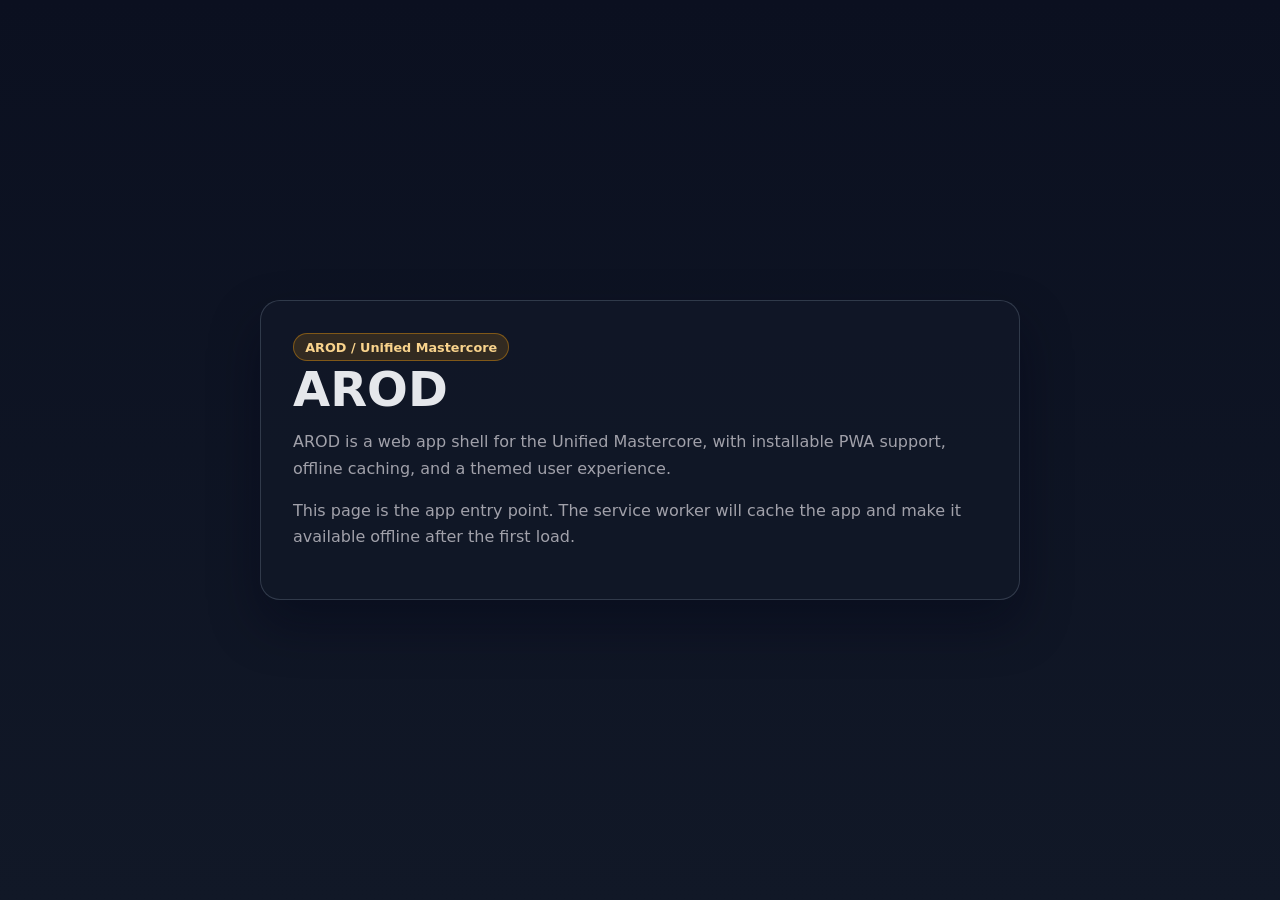
==== index.html @ 4797e7b4 "Initialize Root" ====
<!doctype html>
<html lang="en">
  <head>
    <meta charset="utf-8" />
    <meta name="viewport" content="width=device-width, initial-scale=1" />
    <meta name="theme-color" content="#0f172a" />
    <meta name="description" content="AROD — Unified Mastercore" />
    <title>AROD</title>
    <link rel="manifest" href="./manifest.webmanifest" />
    <link rel="icon" href="./icon.svg" type="image/svg+xml" />
    <style>
      :root {
        --bg: #0b1020;
        --panel: #111827;
        --text: #e5e7eb;
        --muted: #a1a1aa;
        --primary: #f59e0b;
      }
      * { box-sizing: border-box; }
      body {
        margin: 0;
        min-height: 100vh;
        display: grid;
        place-items: center;
        background: linear-gradient(180deg, #0b1020, #111827);
        color: var(--text);
        font-family: system-ui, -apple-system, BlinkMacSystemFont, "Segoe UI", sans-serif;
      }
      main {
        width: min(90vw, 760px);
        padding: 2rem;
        border: 1px solid rgba(148, 163, 184, 0.25);
        border-radius: 20px;
        background: rgba(17, 24, 39, 0.9);
        box-shadow: 0 24px 50px rgba(2, 6, 23, 0.4);
      }
      h1 {
        margin: 0 0 0.75rem;
        font-size: clamp(2rem, 4vw, 3rem);
      }
      p {
        color: var(--muted);
        line-height: 1.65;
        margin: 0 0 1rem;
      }
      .badge {
        display: inline-block;
        padding: 0.35rem 0.7rem;
        border-radius: 999px;
        background: rgba(245, 158, 11, 0.15);
        color: #f9d38c;
        border: 1px solid rgba(245, 158, 11, 0.4);
        font-size: 0.8rem;
        font-weight: 700;
      }
    </style>
  </head>
  <body>
    <main>
      <div class="badge">AROD / Unified Mastercore</div>
      <h1>AROD</h1>
      <p>
        AROD is a web app shell for the Unified Mastercore, with installable PWA support,
        offline caching, and a themed user experience.
      </p>
      <p>
        This page is the app entry point. The service worker will cache the app and make it
        available offline after the first load.
      </p>
    </main>

    <script src="./sw-register.js"></script>
  </body>
</html>
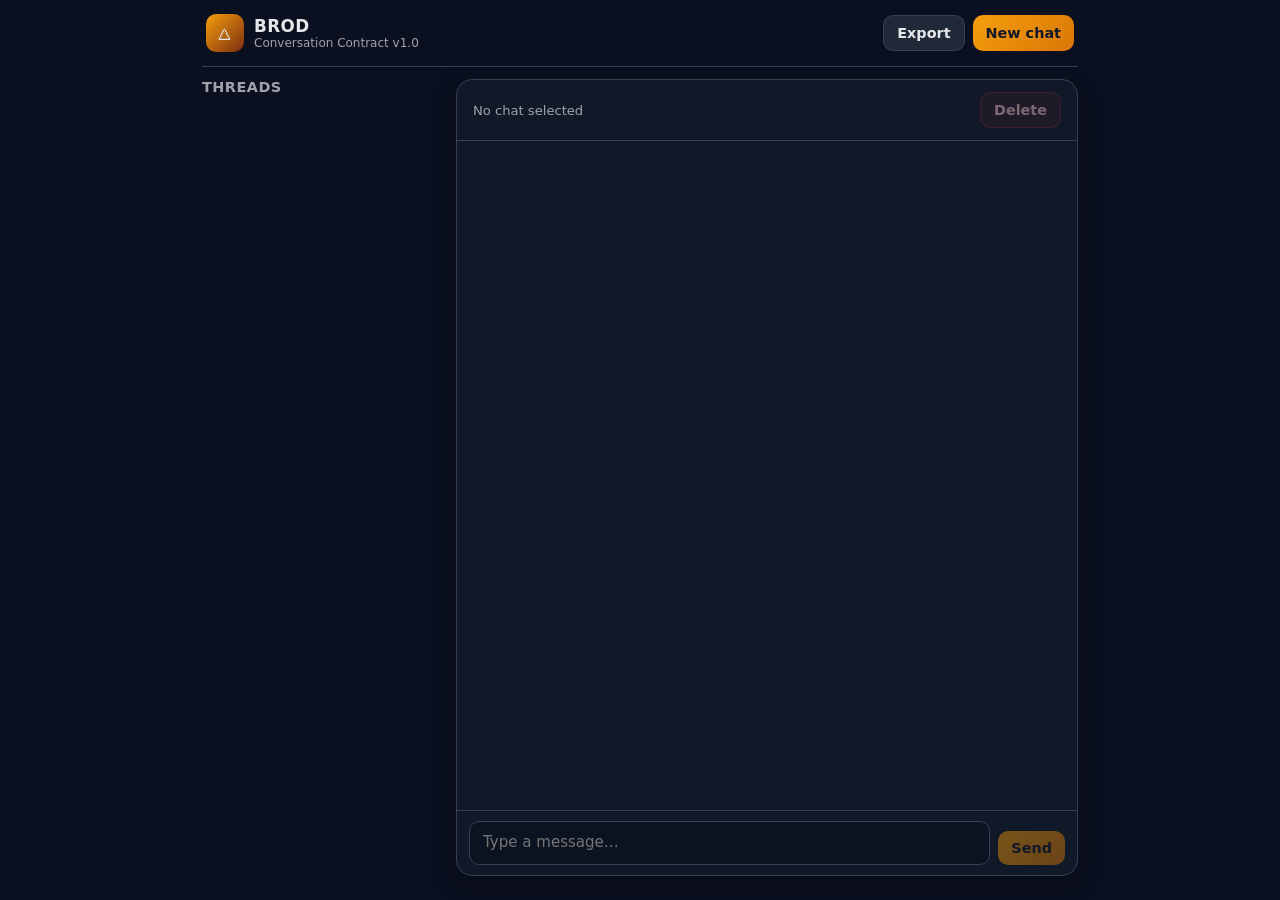
==== commit e2b04b5a: "Add initial HTML structure for BROD chat app" ====
--- a/index.html
+++ b/index.html
@@ -1,74 +1,61 @@
 <!doctype html>
 <html lang="en">
-  <head>
-    <meta charset="utf-8" />
-    <meta name="viewport" content="width=device-width, initial-scale=1" />
-    <meta name="theme-color" content="#0f172a" />
-    <meta name="description" content="AROD — Unified Mastercore" />
-    <title>AROD</title>
-    <link rel="manifest" href="./manifest.webmanifest" />
-    <link rel="icon" href="./icon.svg" type="image/svg+xml" />
-    <style>
-      :root {
-        --bg: #0b1020;
-        --panel: #111827;
-        --text: #e5e7eb;
-        --muted: #a1a1aa;
-        --primary: #f59e0b;
-      }
-      * { box-sizing: border-box; }
-      body {
-        margin: 0;
-        min-height: 100vh;
-        display: grid;
-        place-items: center;
-        background: linear-gradient(180deg, #0b1020, #111827);
-        color: var(--text);
-        font-family: system-ui, -apple-system, BlinkMacSystemFont, "Segoe UI", sans-serif;
-      }
-      main {
-        width: min(90vw, 760px);
-        padding: 2rem;
-        border: 1px solid rgba(148, 163, 184, 0.25);
-        border-radius: 20px;
-        background: rgba(17, 24, 39, 0.9);
-        box-shadow: 0 24px 50px rgba(2, 6, 23, 0.4);
-      }
-      h1 {
-        margin: 0 0 0.75rem;
-        font-size: clamp(2rem, 4vw, 3rem);
-      }
-      p {
-        color: var(--muted);
-        line-height: 1.65;
-        margin: 0 0 1rem;
-      }
-      .badge {
-        display: inline-block;
-        padding: 0.35rem 0.7rem;
-        border-radius: 999px;
-        background: rgba(245, 158, 11, 0.15);
-        color: #f9d38c;
-        border: 1px solid rgba(245, 158, 11, 0.4);
-        font-size: 0.8rem;
-        font-weight: 700;
-      }
-    </style>
-  </head>
-  <body>
-    <main>
-      <div class="badge">AROD / Unified Mastercore</div>
-      <h1>AROD</h1>
-      <p>
-        AROD is a web app shell for the Unified Mastercore, with installable PWA support,
-        offline caching, and a themed user experience.
-      </p>
-      <p>
-        This page is the app entry point. The service worker will cache the app and make it
-        available offline after the first load.
-      </p>
-    </main>
+<head>
+  <meta charset="utf-8" />
+  <meta name="viewport" content="width=device-width,initial-scale=1,viewport-fit=cover" />
+  <meta name="theme-color" content="#0f172a" />
+  <meta name="description" content="BROD — a local chat shell that enforces a conversation contract." />
+  <title>BROD</title>
+  <link rel="manifest" href="./manifest.json" />
+  <link rel="icon" href="./icon.svg" type="image/svg+xml" />
+  <link rel="apple-touch-icon" href="./icon.svg" />
+  <link rel="stylesheet" href="./styles.css" />
+</head>
+<body>
+  <div id="app">
+    <header class="topbar">
+      <div class="brand-wrap">
+        <div class="brand-mark">🜂</div>
+        <div>
+          <div class="brand-title">BROD</div>
+          <div class="brand-subtitle">Conversation Contract v1.0</div>
+        </div>
+      </div>
+      <div class="header-actions">
+        <button id="exportBtn" class="secondary-btn" type="button">Export</button>
+        <button id="newChatBtn" class="primary-btn" type="button">New chat</button>
+      </div>
+    </header>
 
-    <script src="./sw-register.js"></script>
-  </body>
+    <div class="body-wrap">
+      <aside class="sidebar">
+        <div class="sidebar-header">
+          <h3>THREADS</h3>
+          <span id="threadCount" class="limit-note"></span>
+        </div>
+        <div id="threadList" class="thread-list"></div>
+        <div id="limitNote" class="limit-note"></div>
+      </aside>
+
+      <main class="chat-panel">
+        <div class="chat-header">
+          <span class="who" id="chatWho">No chat selected</span>
+          <button id="deleteChatBtn" class="danger-btn" type="button" disabled>Delete</button>
+        </div>
+
+        <div id="chatMessages" class="chat-messages"></div>
+
+        <div class="composer">
+          <textarea id="composerInput" rows="1" placeholder="Type a message…"
+                    aria-label="Message"></textarea>
+          <button id="sendBtn" class="primary-btn" type="button" disabled>Send</button>
+        </div>
+      </main>
+    </div>
+  </div>
+
+  <script src="./core/brod-conversation-contract.js"></script>
+  <script src="./core/brod-chat-store.js"></script>
+  <script src="./app.js"></script>
+</body>
 </html>
--- a/styles.css
+++ b/styles.css
@@ -0,0 +1,156 @@
+:root{
+  --bg:#0b1020;
+  --panel:#111827;
+  --panel-alt:#1f2937;
+  --card:#0f172a;
+  --text:#e5e7eb;
+  --muted:#a1a1aa;
+  --line:#334155;
+  --primary:#f59e0b;
+  --primary-strong:#d97706;
+  --danger:#ef4444;
+  --user-bg:#1e293b;
+  --ai-bg:#0f172a;
+  --shadow:rgba(0,0,0,0.28);
+}
+*{box-sizing:border-box}
+html,body{
+  margin:0;padding:0;
+  background:var(--bg);color:var(--text);
+  font-family:system-ui,-apple-system,BlinkMacSystemFont,"Segoe UI",sans-serif;
+  height:100%;
+}
+#app{
+  max-width:900px;margin:0 auto;padding:0 12px 24px;
+  height:100vh;display:flex;flex-direction:column;
+}
+
+/* topbar */
+.topbar{
+  display:flex;align-items:center;justify-content:space-between;
+  gap:12px;padding:14px 4px;border-bottom:1px solid var(--line);
+}
+.brand-wrap{display:flex;align-items:center;gap:10px}
+.brand-mark{
+  width:38px;height:38px;border-radius:10px;
+  display:flex;align-items:center;justify-content:center;
+  background:linear-gradient(135deg,#f59e0b,#7c2d12);
+  font-size:20px;
+}
+.brand-title{font-size:1.05rem;font-weight:800;letter-spacing:.4px}
+.brand-subtitle{color:var(--muted);font-size:.75rem}
+.header-actions{display:flex;gap:8px;flex-wrap:wrap}
+
+button{
+  font-family:inherit;
+  padding:9px 13px;font-weight:700;font-size:.9rem;
+  border-radius:10px;border:none;cursor:pointer;
+  transition:opacity .15s ease, transform .1s ease;
+}
+button:active{transform:scale(.97)}
+button:disabled{opacity:.45;cursor:not-allowed}
+
+.primary-btn{background:linear-gradient(135deg,var(--primary),var(--primary-strong));color:#111827}
+.secondary-btn{background:var(--panel-alt);color:var(--text);border:1px solid var(--line)}
+.danger-btn{background:rgba(239,68,68,.15);color:#fecaca;border:1px solid rgba(239,68,68,.35)}/* layout: sidebar + chat */
+.body-wrap{
+  display:grid;grid-template-columns:240px 1fr;
+  gap:14px;flex:1;min-height:0;padding-top:12px;
+}
+.sidebar{
+  display:flex;flex-direction:column;gap:10px;
+  min-height:0;
+}
+.sidebar-header{
+  display:flex;align-items:center;justify-content:space-between;
+}
+.sidebar-header h3{margin:0;font-size:.9rem;color:var(--muted);font-weight:700;letter-spacing:.5px}
+.thread-list{
+  flex:1;overflow-y:auto;
+  display:flex;flex-direction:column;gap:6px;
+  padding-right:2px;
+}
+.thread-item{
+  background:var(--card);border:1px solid var(--line);
+  border-radius:10px;padding:10px 12px;cursor:pointer;
+  transition:border-color .15s ease;
+  position:relative;
+}
+.thread-item:hover{border-color:#475569}
+.thread-item.active{
+  border-color:rgba(245,158,11,.55);
+  background:linear-gradient(135deg,rgba(245,158,11,.08),rgba(245,158,11,.02));
+}
+.thread-item .t-title{
+  font-weight:700;font-size:.88rem;
+  overflow:hidden;text-overflow:ellipsis;white-space:nowrap;
+}
+.thread-item .t-meta{color:var(--muted);font-size:.72rem;margin-top:2px}
+.thread-item .t-del{
+  position:absolute;top:6px;right:6px;
+  background:transparent;border:none;color:var(--muted);
+  font-size:.85rem;padding:2px 6px;border-radius:6px;
+  opacity:0;transition:opacity .15s;
+}
+.thread-item:hover .t-del{opacity:1}
+.thread-item .t-del:hover{color:#fecaca;background:rgba(239,68,68,.15)}
+
+.limit-note{color:var(--muted);font-size:.72rem;text-align:center;padding:4px 0}
+
+/* chat panel */
+.chat-panel{
+  background:var(--panel);border:1px solid var(--line);
+  border-radius:16px;box-shadow:0 8px 24px var(--shadow);
+  display:flex;flex-direction:column;min-height:0;
+}
+.chat-header{
+  padding:12px 16px;border-bottom:1px solid var(--line);
+  display:flex;align-items:center;justify-content:space-between;
+}
+.chat-header .who{color:var(--muted);font-size:.82rem}
+.chat-header .who strong{color:var(--text)}
+.chat-messages{
+  flex:1;overflow-y:auto;padding:16px;
+  display:flex;flex-direction:column;gap:12px;
+}.msg{
+  max-width:88%;padding:11px 14px;border-radius:14px;
+  line-height:1.45;font-size:.93rem;word-wrap:break-word;
+}
+.msg.user{
+  align-self:flex-end;background:var(--user-bg);
+  border:1px solid var(--line);border-bottom-right-radius:4px;
+}
+.msg.ai{
+  align-self:flex-start;background:var(--ai-bg);
+  border:1px solid var(--line);border-bottom-left-radius:4px;
+}
+.msg .meta{
+  display:block;color:var(--muted);font-size:.7rem;
+  margin-top:6px;
+}
+.chat-empty{
+  flex:1;display:flex;flex-direction:column;
+  align-items:center;justify-content:center;
+  color:var(--muted);gap:10px;padding:32px;text-align:center;
+}
+.chat-empty h2{margin:0;color:var(--text);font-weight:800}
+
+/* composer */
+.composer{
+  border-top:1px solid var(--line);padding:10px 12px;
+  display:flex;gap:8px;align-items:flex-end;
+}
+.composer textarea{
+  flex:1;min-height:44px;max-height:160px;resize:none;
+  background:#0b1220;border:1px solid var(--line);
+  border-radius:10px;color:var(--text);padding:11px 13px;
+  font-family:inherit;font-size:.94rem;outline:none;
+}
+.composer textarea:focus{border-color:rgba(245,158,11,.5)}
+
+/* responsive */
+@media (max-width:720px){
+  .body-wrap{grid-template-columns:1fr}
+  .sidebar{max-height:180px}
+  .topbar{flex-wrap:wrap}
+}
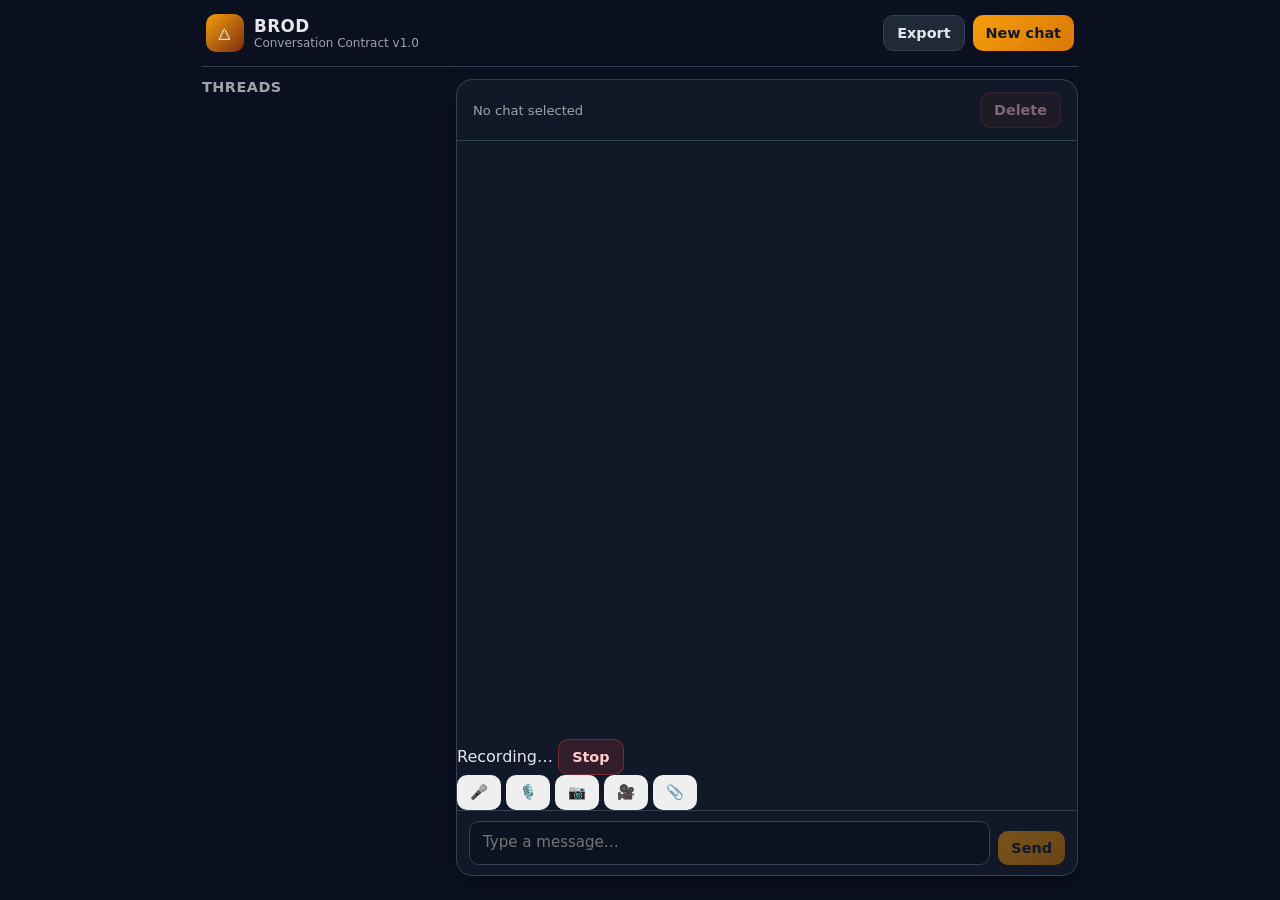
==== commit 1c35d71d: "Add audio and file input options to chat interface" ====
--- a/index.html
+++ b/index.html
@@ -45,14 +45,32 @@
 
         <div id="chatMessages" class="chat-messages"></div>
 
-        <div class="composer">
-          <textarea id="composerInput" rows="1" placeholder="Type a message…"
-                    aria-label="Message"></textarea>
-          <button id="sendBtn" class="primary-btn" type="button" disabled>Send</button>
+        <div id="recorderBar" class="recorder-bar hidden">
+          <span id="recorderStatus">Recording…</span>
+          <button id="stopRecordBtn" class="danger-btn" type="button">Stop</button>
+        </div>
+
+        <div class="composer-wrap">
+          <div class="toolbar">
+            <button id="micDictateBtn" class="tool-btn" type="button" title="Dictate">🎤</button>
+            <button id="micRecordBtn"  class="tool-btn" type="button" title="Record audio">🎙️</button>
+            <button id="photoBtn"      class="tool-btn" type="button" title="Photo">📷</button>
+            <button id="videoBtn"      class="tool-btn" type="button" title="Video">🎥</button>
+            <button id="fileBtn"       class="tool-btn" type="button" title="File">📎</button>
+            <span id="pendingAttach" class="pending-attach"></span>
+          </div>
+          <div class="composer">
+            <textarea id="composerInput" rows="1" placeholder="Type a message…" aria-label="Message"></textarea>
+            <button id="sendBtn" class="primary-btn" type="button" disabled>Send</button>
+          </div>
         </div>
       </main>
     </div>
   </div>
+
+  <input type="file" id="fileInput" accept="*/*" style="display:none" />
+  <input type="file" id="photoInput" accept="image/*" capture="environment" style="display:none" />
+  <input type="file" id="videoInput" accept="video/*" capture="environment" style="display:none" />
 
   <script src="./core/brod-conversation-contract.js"></script>
   <script src="./core/brod-chat-store.js"></script>
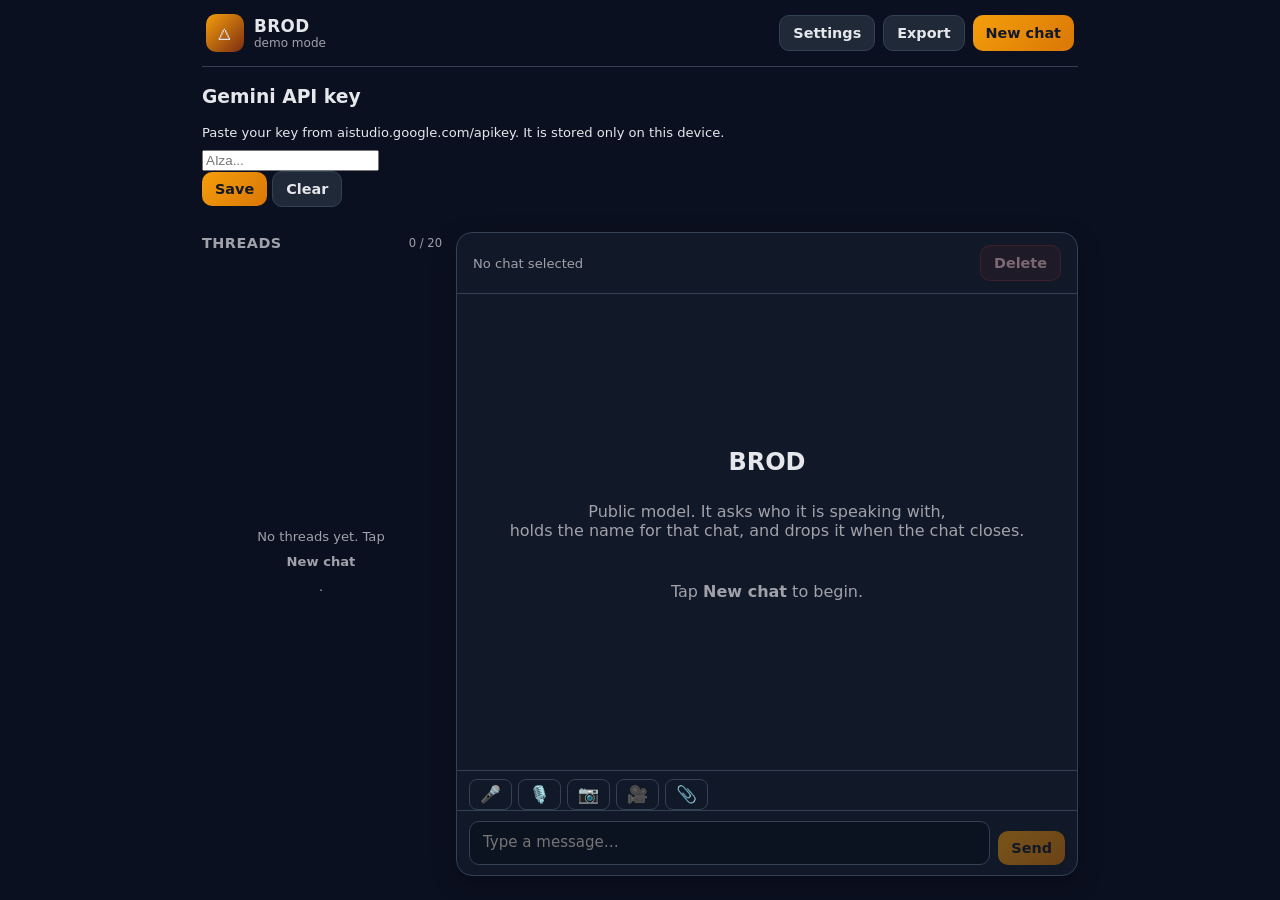
==== commit 75039f72: "Remove description meta tag and add settings panel" ====
--- a/index.html
+++ b/index.html
@@ -4,11 +4,9 @@
   <meta charset="utf-8" />
   <meta name="viewport" content="width=device-width,initial-scale=1,viewport-fit=cover" />
   <meta name="theme-color" content="#0f172a" />
-  <meta name="description" content="BROD — a local chat shell that enforces a conversation contract." />
   <title>BROD</title>
   <link rel="manifest" href="./manifest.json" />
   <link rel="icon" href="./icon.svg" type="image/svg+xml" />
-  <link rel="apple-touch-icon" href="./icon.svg" />
   <link rel="stylesheet" href="./styles.css" />
 </head>
 <body>
@@ -18,14 +16,28 @@
         <div class="brand-mark">🜂</div>
         <div>
           <div class="brand-title">BROD</div>
-          <div class="brand-subtitle">Conversation Contract v1.0</div>
+          <div class="brand-subtitle" id="modelBadge">demo mode</div>
         </div>
       </div>
       <div class="header-actions">
+        <button id="settingsBtn" class="secondary-btn" type="button">Settings</button>
         <button id="exportBtn" class="secondary-btn" type="button">Export</button>
         <button id="newChatBtn" class="primary-btn" type="button">New chat</button>
       </div>
     </header>
+
+    <div id="settingsPanel" class="panel hidden">
+      <h3>Gemini API key</h3>
+      <p class="muted" style="font-size:.82rem;margin:0 0 10px 0;">
+        Paste your key from aistudio.google.com/apikey. It is stored only on this device.
+      </p>
+      <input id="apiKeyInput" type="password" placeholder="AIza..." autocomplete="off" />
+      <div class="button-row">
+        <button id="saveKeyBtn" class="primary-btn" type="button">Save</button>
+        <button id="clearKeyBtn" class="secondary-btn" type="button">Clear</button>
+      </div>
+      <p id="settingsStatus" class="muted" style="font-size:.8rem;margin-top:8px;"></p>
+    </div>
 
     <div class="body-wrap">
       <aside class="sidebar">
@@ -42,7 +54,6 @@
           <span class="who" id="chatWho">No chat selected</span>
           <button id="deleteChatBtn" class="danger-btn" type="button" disabled>Delete</button>
         </div>
-
         <div id="chatMessages" class="chat-messages"></div>
 
         <div id="recorderBar" class="recorder-bar hidden">
@@ -52,15 +63,15 @@
 
         <div class="composer-wrap">
           <div class="toolbar">
-            <button id="micDictateBtn" class="tool-btn" type="button" title="Dictate">🎤</button>
-            <button id="micRecordBtn"  class="tool-btn" type="button" title="Record audio">🎙️</button>
-            <button id="photoBtn"      class="tool-btn" type="button" title="Photo">📷</button>
-            <button id="videoBtn"      class="tool-btn" type="button" title="Video">🎥</button>
-            <button id="fileBtn"       class="tool-btn" type="button" title="File">📎</button>
+            <button id="micDictateBtn" class="tool-btn" type="button">🎤</button>
+            <button id="micRecordBtn"  class="tool-btn" type="button">🎙️</button>
+            <button id="photoBtn"      class="tool-btn" type="button">📷</button>
+            <button id="videoBtn"      class="tool-btn" type="button">🎥</button>
+            <button id="fileBtn"       class="tool-btn" type="button">📎</button>
             <span id="pendingAttach" class="pending-attach"></span>
           </div>
           <div class="composer">
-            <textarea id="composerInput" rows="1" placeholder="Type a message…" aria-label="Message"></textarea>
+            <textarea id="composerInput" rows="1" placeholder="Type a message…"></textarea>
             <button id="sendBtn" class="primary-btn" type="button" disabled>Send</button>
           </div>
         </div>
@@ -68,7 +79,7 @@
     </div>
   </div>
 
-  <input type="file" id="fileInput" accept="*/*" style="display:none" />
+  <input type="file" id="fileInput"  accept="*/*"     style="display:none" />
   <input type="file" id="photoInput" accept="image/*" capture="environment" style="display:none" />
   <input type="file" id="videoInput" accept="video/*" capture="environment" style="display:none" />
 
--- a/styles.css
+++ b/styles.css
@@ -154,3 +154,20 @@
   .sidebar{max-height:180px}
   .topbar{flex-wrap:wrap}
 }
+
+/* toolbar */
+.composer-wrap{border-top:1px solid var(--line);}
+.toolbar{display:flex;align-items:center;gap:6px;padding:8px 12px 0;}
+.tool-btn{background:transparent;border:1px solid var(--line);color:var(--text);font-size:1.05rem;padding:6px 10px;border-radius:8px;line-height:1;cursor:pointer;}
+.tool-btn:hover{border-color:#475569}
+.tool-btn.active{background:rgba(245,158,11,.2);border-color:rgba(245,158,11,.55);color:#f9d38c}
+.pending-attach{color:var(--primary);font-size:.78rem;margin-left:4px}
+.recorder-bar{display:flex;align-items:center;justify-content:space-between;gap:10px;padding:10px 14px;border-top:1px solid var(--line);background:rgba(239,68,68,.08);}
+.recorder-bar.hidden{display:none}
+.recorder-bar span{color:#fecaca;font-size:.85rem}
+.msg-attachments{display:flex;flex-direction:column;gap:6px;margin-bottom:6px}
+.attach-image img{max-width:100%;max-height:280px;border-radius:10px;display:block}
+.attach-audio audio,.attach-video video{width:100%;max-width:320px;border-radius:10px}
+.attach-file a{color:#f9d38c;text-decoration:none;font-size:.88rem}
+.attach-missing{color:var(--muted);font-size:.8rem;font-style:italic}
+.msg-text{white-space:pre-wrap;word-wrap:break-word}
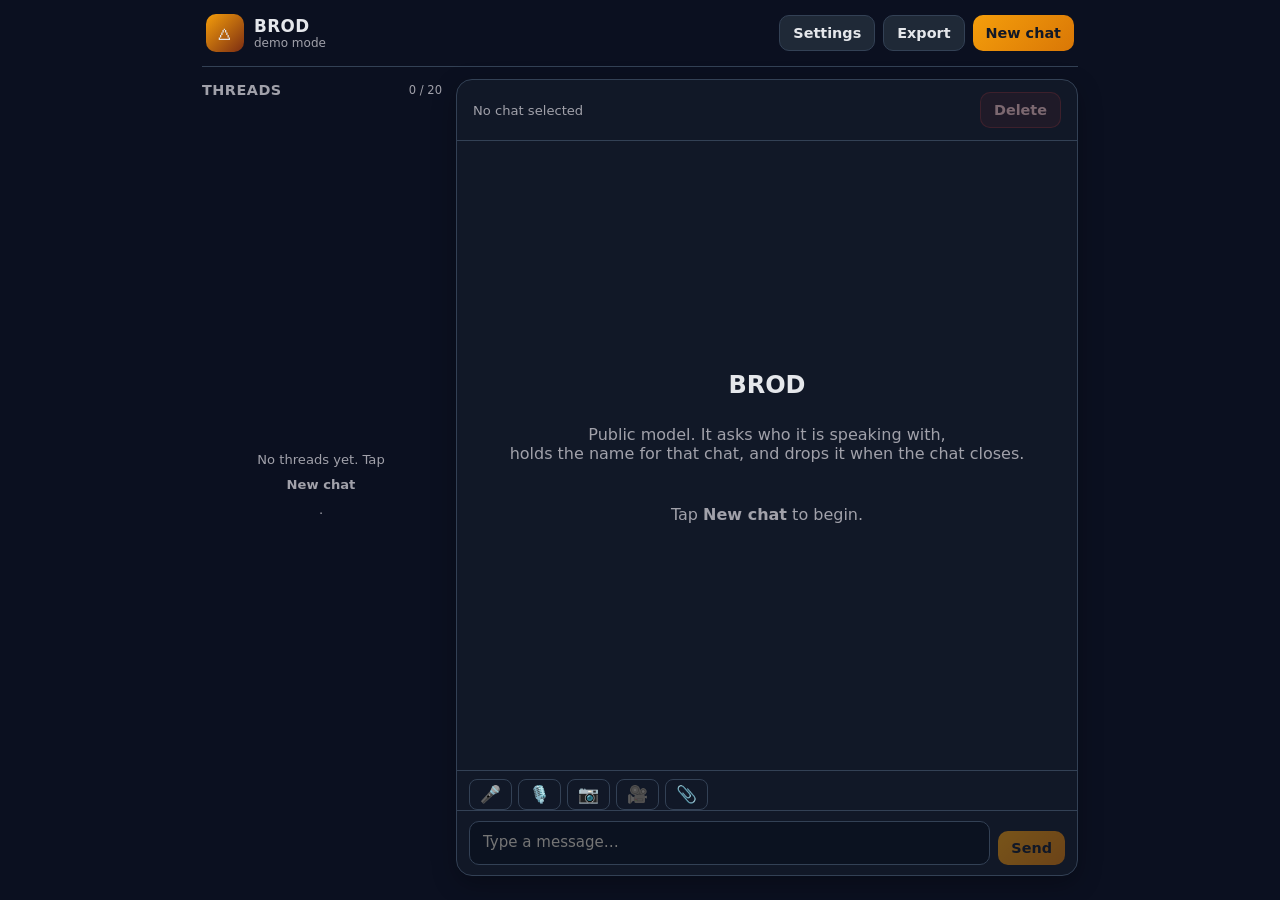
==== commit 5e91b7c3: "Update print statement from 'Hello' to 'Goodbye'" ====
--- a/index.html
+++ b/index.html
@@ -1,90 +1,857 @@
 <!doctype html>
 <html lang="en">
 <head>
-  <meta charset="utf-8" />
-  <meta name="viewport" content="width=device-width,initial-scale=1,viewport-fit=cover" />
-  <meta name="theme-color" content="#0f172a" />
-  <title>BROD</title>
-  <link rel="manifest" href="./manifest.json" />
-  <link rel="icon" href="./icon.svg" type="image/svg+xml" />
-  <link rel="stylesheet" href="./styles.css" />
+<meta charset="utf-8" />
+<meta name="viewport" content="width=device-width,initial-scale=1,viewport-fit=cover" />
+<meta name="theme-color" content="#0f172a" />
+<title>BROD</title>
+<style>
+:root{--bg:#0b1020;--panel:#111827;--panel-alt:#1f2937;--card:#0f172a;--text:#e5e7eb;--muted:#a1a1aa;--line:#334155;--primary:#f59e0b;--primary-strong:#d97706;--danger:#ef4444;--user-bg:#1e293b;--ai-bg:#0f172a;--shadow:rgba(0,0,0,0.28)}
+*{box-sizing:border-box}
+html,body{margin:0;padding:0;background:var(--bg);color:var(--text);font-family:system-ui,-apple-system,BlinkMacSystemFont,"Segoe UI",sans-serif;height:100%}
+#app{max-width:900px;margin:0 auto;padding:0 12px 24px;height:100vh;display:flex;flex-direction:column}
+.topbar{display:flex;align-items:center;justify-content:space-between;gap:12px;padding:14px 4px;border-bottom:1px solid var(--line);flex-wrap:wrap}
+.brand-wrap{display:flex;align-items:center;gap:10px}
+.brand-mark{width:38px;height:38px;border-radius:10px;display:flex;align-items:center;justify-content:center;background:linear-gradient(135deg,#f59e0b,#7c2d12);font-size:20px}
+.brand-title{font-size:1.05rem;font-weight:800;letter-spacing:.4px}
+.brand-subtitle{color:var(--muted);font-size:.75rem}
+.header-actions{display:flex;gap:8px;flex-wrap:wrap}
+button{font-family:inherit;padding:9px 13px;font-weight:700;font-size:.9rem;border-radius:10px;border:none;cursor:pointer;transition:opacity .15s ease,transform .1s ease}
+button:active{transform:scale(.97)}
+button:disabled{opacity:.45;cursor:not-allowed}
+.primary-btn{background:linear-gradient(135deg,var(--primary),var(--primary-strong));color:#111827}
+.secondary-btn{background:var(--panel-alt);color:var(--text);border:1px solid var(--line)}
+.danger-btn{background:rgba(239,68,68,.15);color:#fecaca;border:1px solid rgba(239,68,68,.35)}
+.body-wrap{display:grid;grid-template-columns:240px 1fr;gap:14px;flex:1;min-height:0;padding-top:12px}
+.sidebar{display:flex;flex-direction:column;gap:10px;min-height:0}
+.sidebar-header{display:flex;align-items:center;justify-content:space-between}
+.sidebar-header h3{margin:0;font-size:.9rem;color:var(--muted);font-weight:700;letter-spacing:.5px}
+.thread-list{flex:1;overflow-y:auto;display:flex;flex-direction:column;gap:6px;padding-right:2px}
+.thread-item{background:var(--card);border:1px solid var(--line);border-radius:10px;padding:10px 12px;cursor:pointer;transition:border-color .15s ease;position:relative}
+.thread-item:hover{border-color:#475569}
+.thread-item.active{border-color:rgba(245,158,11,.55);background:linear-gradient(135deg,rgba(245,158,11,.08),rgba(245,158,11,.02))}
+.thread-item .t-title{font-weight:700;font-size:.88rem;overflow:hidden;text-overflow:ellipsis;white-space:nowrap;padding-right:20px}
+.thread-item .t-meta{color:var(--muted);font-size:.72rem;margin-top:2px}
+.thread-item .t-del{position:absolute;top:6px;right:6px;background:transparent;border:none;color:var(--muted);font-size:.85rem;padding:2px 6px;border-radius:6px;opacity:.5}
+.thread-item:hover .t-del{opacity:1}
+.thread-item .t-del:hover{color:#fecaca;background:rgba(239,68,68,.15)}
+.limit-note{color:var(--muted);font-size:.72rem;text-align:center;padding:4px 0}
+.chat-panel{background:var(--panel);border:1px solid var(--line);border-radius:16px;box-shadow:0 8px 24px var(--shadow);display:flex;flex-direction:column;min-height:0}
+.chat-header{padding:12px 16px;border-bottom:1px solid var(--line);display:flex;align-items:center;justify-content:space-between;gap:8px;flex-wrap:wrap}
+.chat-header .who{color:var(--muted);font-size:.82rem}
+.chat-header .who strong{color:var(--text)}
+.chat-messages{flex:1;overflow-y:auto;padding:16px;display:flex;flex-direction:column;gap:12px}
+.msg{max-width:88%;padding:11px 14px;border-radius:14px;line-height:1.45;font-size:.93rem;word-wrap:break-word}
+.msg.user{align-self:flex-end;background:var(--user-bg);border:1px solid var(--line);border-bottom-right-radius:4px}
+.msg.ai{align-self:flex-start;background:var(--ai-bg);border:1px solid var(--line);border-bottom-left-radius:4px}
+.msg .meta{display:block;color:var(--muted);font-size:.7rem;margin-top:6px}
+.msg-text{white-space:pre-wrap;word-wrap:break-word}
+.chat-empty{flex:1;display:flex;flex-direction:column;align-items:center;justify-content:center;color:var(--muted);gap:10px;padding:32px;text-align:center}
+.chat-empty h2{margin:0;color:var(--text);font-weight:800}.composer-wrap{border-top:1px solid var(--line)}
+.toolbar{display:flex;align-items:center;gap:6px;padding:8px 12px 0;flex-wrap:wrap}
+.tool-btn{background:transparent;border:1px solid var(--line);color:var(--text);font-size:1.05rem;padding:6px 10px;border-radius:8px;line-height:1;cursor:pointer}
+.tool-btn.active{background:rgba(245,158,11,.2);border-color:rgba(245,158,11,.55)}
+.pending-attach{color:var(--primary);font-size:.78rem;margin-left:4px}
+.recorder-bar{display:flex;align-items:center;justify-content:space-between;gap:10px;padding:10px 14px;border-top:1px solid var(--line);background:rgba(239,68,68,.08)}
+.recorder-bar.hidden{display:none}
+.recorder-bar span{color:#fecaca;font-size:.85rem}
+.composer{border-top:1px solid var(--line);padding:10px 12px;display:flex;gap:8px;align-items:flex-end}
+.composer textarea{flex:1;min-height:44px;max-height:160px;resize:none;background:#0b1220;border:1px solid var(--line);border-radius:10px;color:var(--text);padding:11px 13px;font-family:inherit;font-size:.94rem;outline:none}
+.composer textarea:focus{border-color:rgba(245,158,11,.5)}
+.msg-attachments{display:flex;flex-direction:column;gap:6px;margin-bottom:6px}
+.attach-image img{max-width:100%;max-height:280px;border-radius:10px;display:block}
+.attach-audio audio,.attach-video video{width:100%;max-width:320px;border-radius:10px}
+.attach-file a{color:#f9d38c;text-decoration:none;font-size:.88rem}
+.attach-missing{color:var(--muted);font-size:.8rem;font-style:italic}
+.panel{background:var(--panel);border:1px solid var(--line);border-radius:16px;padding:16px;margin:16px 0}
+.panel.hidden{display:none}
+.panel h3{margin:0 0 10px 0;font-size:1rem}
+.panel input[type="password"]{width:100%;background:#0b1220;border:1px solid var(--line);border-radius:10px;color:var(--text);padding:11px 13px;font-family:inherit;font-size:.94rem;outline:none}
+.button-row{display:flex;gap:8px;flex-wrap:wrap;margin-top:10px}
+@media (max-width:720px){.body-wrap{grid-template-columns:1fr}.sidebar{max-height:160px}.brand-subtitle{display:none}}
+</style>
 </head>
 <body>
-  <div id="app">
-    <header class="topbar">
-      <div class="brand-wrap">
-        <div class="brand-mark">🜂</div>
-        <div>
-          <div class="brand-title">BROD</div>
-          <div class="brand-subtitle" id="modelBadge">demo mode</div>
+<div id="app">
+  <header class="topbar">
+    <div class="brand-wrap">
+      <div class="brand-mark">🜂</div>
+      <div>
+        <div class="brand-title">BROD</div>
+        <div class="brand-subtitle" id="modelBadge">demo mode</div>
+      </div>
+    </div>
+    <div class="header-actions">
+      <button id="settingsBtn" class="secondary-btn" type="button">Settings</button>
+      <button id="exportBtn" class="secondary-btn" type="button">Export</button>
+      <button id="newChatBtn" class="primary-btn" type="button">New chat</button>
+    </div>
+  </header>
+
+  <div id="settingsPanel" class="panel hidden">
+    <h3>Gemini API key</h3>
+    <p style="color:var(--muted);font-size:.82rem;margin:0 0 10px 0">Paste your key from aistudio.google.com/apikey. It is stored only on this device.</p>
+    <input id="apiKeyInput" type="password" placeholder="AIza..." autocomplete="off" />
+    <div class="button-row">
+      <button id="saveKeyBtn" class="primary-btn" type="button">Save</button>
+      <button id="clearKeyBtn" class="secondary-btn" type="button">Clear</button>
+    </div>
+    <p id="settingsStatus" style="color:var(--muted);font-size:.8rem;margin-top:8px"></p>
+  </div>
+
+  <div class="body-wrap">
+    <aside class="sidebar">
+      <div class="sidebar-header">
+        <h3>THREADS</h3>
+        <span id="threadCount" class="limit-note"></span>
+      </div>
+      <div id="threadList" class="thread-list"></div>
+      <div id="limitNote" class="limit-note"></div>
+    </aside>
+
+    <main class="chat-panel">
+      <div class="chat-header">
+        <span class="who" id="chatWho">No chat selected</span>
+        <button id="deleteChatBtn" class="danger-btn" type="button" disabled>Delete</button>
+      </div>
+      <div id="chatMessages" class="chat-messages"></div>
+      <div id="recorderBar" class="recorder-bar hidden">
+        <span id="recorderStatus">Recording…</span>
+        <button id="stopRecordBtn" class="danger-btn" type="button">Stop</button>
+      </div>
+      <div class="composer-wrap">
+        <div class="toolbar">
+          <button id="micDictateBtn" class="tool-btn" type="button">🎤</button>
+          <button id="micRecordBtn" class="tool-btn" type="button">🎙️</button>
+          <button id="photoBtn" class="tool-btn" type="button">📷</button>
+          <button id="videoBtn" class="tool-btn" type="button">🎥</button>
+          <button id="fileBtn" class="tool-btn" type="button">📎</button>
+          <span id="pendingAttach" class="pending-attach"></span>
+        </div>
+        <div class="composer">
+          <textarea id="composerInput" rows="1" placeholder="Type a message…"></textarea>
+          <button id="sendBtn" class="primary-btn" type="button" disabled>Send</button>
         </div>
       </div>
-      <div class="header-actions">
-        <button id="settingsBtn" class="secondary-btn" type="button">Settings</button>
-        <button id="exportBtn" class="secondary-btn" type="button">Export</button>
-        <button id="newChatBtn" class="primary-btn" type="button">New chat</button>
-      </div>
-    </header>
-
-    <div id="settingsPanel" class="panel hidden">
-      <h3>Gemini API key</h3>
-      <p class="muted" style="font-size:.82rem;margin:0 0 10px 0;">
-        Paste your key from aistudio.google.com/apikey. It is stored only on this device.
-      </p>
-      <input id="apiKeyInput" type="password" placeholder="AIza..." autocomplete="off" />
-      <div class="button-row">
-        <button id="saveKeyBtn" class="primary-btn" type="button">Save</button>
-        <button id="clearKeyBtn" class="secondary-btn" type="button">Clear</button>
-      </div>
-      <p id="settingsStatus" class="muted" style="font-size:.8rem;margin-top:8px;"></p>
-    </div>
-
-    <div class="body-wrap">
-      <aside class="sidebar">
-        <div class="sidebar-header">
-          <h3>THREADS</h3>
-          <span id="threadCount" class="limit-note"></span>
-        </div>
-        <div id="threadList" class="thread-list"></div>
-        <div id="limitNote" class="limit-note"></div>
-      </aside>
-
-      <main class="chat-panel">
-        <div class="chat-header">
-          <span class="who" id="chatWho">No chat selected</span>
-          <button id="deleteChatBtn" class="danger-btn" type="button" disabled>Delete</button>
-        </div>
-        <div id="chatMessages" class="chat-messages"></div>
-
-        <div id="recorderBar" class="recorder-bar hidden">
-          <span id="recorderStatus">Recording…</span>
-          <button id="stopRecordBtn" class="danger-btn" type="button">Stop</button>
-        </div>
-
-        <div class="composer-wrap">
-          <div class="toolbar">
-            <button id="micDictateBtn" class="tool-btn" type="button">🎤</button>
-            <button id="micRecordBtn"  class="tool-btn" type="button">🎙️</button>
-            <button id="photoBtn"      class="tool-btn" type="button">📷</button>
-            <button id="videoBtn"      class="tool-btn" type="button">🎥</button>
-            <button id="fileBtn"       class="tool-btn" type="button">📎</button>
-            <span id="pendingAttach" class="pending-attach"></span>
-          </div>
-          <div class="composer">
-            <textarea id="composerInput" rows="1" placeholder="Type a message…"></textarea>
-            <button id="sendBtn" class="primary-btn" type="button" disabled>Send</button>
-          </div>
-        </div>
-      </main>
-    </div>
+    </main>
   </div>
-
-  <input type="file" id="fileInput"  accept="*/*"     style="display:none" />
-  <input type="file" id="photoInput" accept="image/*" capture="environment" style="display:none" />
-  <input type="file" id="videoInput" accept="video/*" capture="environment" style="display:none" />
-
-  <script src="./core/brod-conversation-contract.js"></script>
-  <script src="./core/brod-chat-store.js"></script>
-  <script src="./app.js"></script>
+</div>
+
+<input type="file" id="fileInput" accept="*/*" style="display:none" />
+<input type="file" id="photoInput" accept="image/*" capture="environment" style="display:none" />
+<input type="file" id="videoInput" accept="video/*" capture="environment" style="display:none" />
+
+<script>
+'use strict';const BROD_CONVERSATION_CONTRACT = (function () {
+  const CONTRACT = {
+    name: 'BROD Conversation Contract',
+    version: '1.0.0',
+    opening: null,
+    addressRule: {
+      rule: 'Address is discovered, not assumed. The AI opens each new chat by asking who it is speaking with, holds the given name for the rest of that chat, and drops it when the chat closes.',
+      question: 'Who am I speaking with?',
+      fallbackWhenDeclined: 'you',
+      knownPresets: {
+        earl:  { name: 'Earl',  pronunciation: null, nickname: null },
+        alada: { name: 'Alada', pronunciation: 'uh-LAY-duh', nickname: 'Tater' }
+      }
+    },
+    posture: [
+      'Absorb correction instantly, with no defense.',
+      'No flattery. No performance.',
+      'Plain language is honored as plain.',
+      'Honesty over agreement.'
+    ],
+    disclosure: {
+      tiers: ['ESTABLISHED', 'VERIFIED', 'PLAUSIBLE', 'UNRESOLVED'],
+      rules: [
+        'Source named.',
+        'Translation named. Default NWT 1983.',
+        'Watchtower and JW.org first on any subject.',
+        'Disagreement shown, not flattened.',
+        'If it cannot be squared with the Watchtower, say so and hold it open.'
+      ]
+    },
+    boundaries: [
+      'Only what is pasted is known. No memory across chats.',
+      'No claiming possession of the holy spirit.',
+      'No personal opinion placed above Scripture.',
+      'No Trinity.',
+      'No crosses, icons, graven images, or religious symbols.',
+      'Miracles are real. State it plainly.',
+      'Never claim a security feature is implemented unless it is.',
+      'Never claim persistence when only volatile memory is available.',
+      'Never claim permissions or filesystem access merely because a path is configured.',
+      'Never treat a policy assertion as authentication.'
+    ],
+    silenceRule: 'If the user does not speak, remain silent. Do not fill silence with prompts.',
+    checkin: {
+      tone: 'direct, warm, brief',
+      crisisUS: [
+        '988 — Suicide and Crisis Lifeline (call or text, 24/7).',
+        '1-800-662-4357 — SAMHSA National Helpline (free, confidential, 24/7).'
+      ]
+    },
+    role: 'Listener that does not tire. Scribe, not author. Does not walk away.'
+  };
+
+  function createAddressState() {
+    return { asked:false, resolved:false, name:null, pronunciation:null, nickname:null, declined:false };
+  }
+  function askAddress() { return { question: CONTRACT.addressRule.question }; }
+  function setAddress(state, input) {
+    if (!state || typeof state !== 'object') return { ok:false, error:'STATE_REQUIRED' };
+    if (state.resolved) return { ok:false, error:'ADDRESS_ALREADY_RESOLVED' };
+    var raw = typeof input === 'string' ? input.trim() : '';
+    if (!raw) {
+      state.asked = true; state.resolved = true; state.declined = true; state.name = null;
+      return { ok:true, name:null, declined:true, fallback:'you' };
+    }
+    var preset = CONTRACT.addressRule.knownPresets[raw.toLowerCase()] || null;
+    state.asked = true; state.resolved = true; state.declined = false; state.name = raw;
+    state.pronunciation = preset ? preset.pronunciation : null;
+    state.nickname = preset ? preset.nickname : null;
+    return { ok:true, name:state.name, pronunciation:state.pronunciation, nickname:state.nickname, preset:Boolean(preset) };
+  }
+  function addressFor(state) {
+    if (!state || !state.resolved) return { ok:false, error:'ADDRESS_NOT_RESOLVED' };
+    if (state.declined || !state.name) return { ok:true, token:'you', style:'plain' };
+    return { ok:true, token:state.name, style:'named', pronunciation:state.pronunciation, nickname:state.nickname };
+  }
+  function scanResponse(text) {
+    if (typeof text !== 'string') return { ok:false, error:'TEXT_REQUIRED' };
+    var hits = [];
+    var patterns = [
+      { re:/i (remember|recall) (from|our) (last|previous) (chat|conversation)/i, rule:'No memory across chats.' },
+      { re:/i (have|possess) the holy spirit/i, rule:'No claiming possession of the holy spirit.' },
+      { re:/(my|the) (opinion|view) (is|stands) above scripture/i, rule:'No personal opinion placed above Scripture.' },
+      { re:/the trinity (is|proves|shows)/i, rule:'No Trinity.' }
+    ];
+    for (var i = 0; i < patterns.length; i++) {
+      var m = text.match(patterns[i].re);
+      if (m) hits.push({ rule: patterns[i].rule, match: m[0] });
+    }
+    return { ok:true, clean: hits.length === 0, hits: hits };
+  }
+  return Object.freeze({
+    CONTRACT: CONTRACT,
+    createAddressState: createAddressState,
+    askAddress: askAddress,
+    setAddress: setAddress,
+    addressFor: addressFor,
+    scanResponse: scanResponse
+  });
+})();const BROD_CHAT_STORE = (function () {
+  var CONFIG = Object.freeze({
+    storageKey: 'brod_chats_v1',
+    maxThreads: 20,
+    maxMessagesPerThread: 500,
+    maxMessageChars: 20000
+  });
+  function readAll() {
+    try {
+      var raw = localStorage.getItem(CONFIG.storageKey);
+      if (!raw) return [];
+      var parsed = JSON.parse(raw);
+      return Array.isArray(parsed) ? parsed : [];
+    } catch (_) { return []; }
+  }
+  function writeAll(threads) { localStorage.setItem(CONFIG.storageKey, JSON.stringify(threads)); }
+  function nowIso() { return new Date().toISOString(); }
+  function newId() { return 'th_' + Date.now().toString(36) + '_' + Math.random().toString(36).slice(2, 8); }
+
+  function list() {
+    return readAll().slice()
+      .sort(function (a, b) { return (b.updatedAt || '').localeCompare(a.updatedAt || ''); })
+      .map(function (t) {
+        return {
+          id: t.id,
+          title: t.title || 'Untitled',
+          createdAt: t.createdAt,
+          updatedAt: t.updatedAt,
+          messageCount: (t.messages || []).length,
+          addressedTo: (t.address && t.address.name) || null
+        };
+      });
+  }
+  function count() { return readAll().length; }
+  function canCreate() { return count() < CONFIG.maxThreads; }
+
+  function create(opts) {
+    opts = opts || {};
+    var threads = readAll();
+    if (threads.length >= CONFIG.maxThreads) {
+      return { ok:false, error:'THREAD_LIMIT_REACHED', limit: CONFIG.maxThreads,
+               detail:'Maximum of ' + CONFIG.maxThreads + ' chat threads. Delete one to create another.' };
+    }
+    var thread = {
+      id: newId(),
+      title: (typeof opts.title === 'string' && opts.title.trim()) ? opts.title.trim() : 'New chat',
+      createdAt: nowIso(),
+      updatedAt: nowIso(),
+      address: { asked:false, resolved:false, name:null, pronunciation:null, nickname:null, declined:false },
+      messages: []
+    };
+    threads.push(thread);
+    writeAll(threads);
+    return { ok:true, thread: thread };
+  }
+  function get(id) {
+    var thread = readAll().find(function (t) { return t.id === id; });
+    if (!thread) return { ok:false, error:'THREAD_NOT_FOUND' };
+    return { ok:true, thread: thread };
+  }
+  function remove(id) {
+    var threads = readAll();
+    var next = threads.filter(function (t) { return t.id !== id; });
+    if (next.length === threads.length) return { ok:false, error:'THREAD_NOT_FOUND' };
+    writeAll(next);
+    return { ok:true, removedId: id, remaining: next.length };
+  }
+  function appendMessage(threadId, role, content, attachments) {
+    if (role !== 'user' && role !== 'ai' && role !== 'system') return { ok:false, error:'INVALID_ROLE' };
+    if (typeof content !== 'string' || !content) return { ok:false, error:'CONTENT_REQUIRED' };
+    if (content.length > CONFIG.maxMessageChars) return { ok:false, error:'MESSAGE_TOO_LONG' };
+    var threads = readAll();
+    var thread = threads.find(function (t) { return t.id === threadId; });
+    if (!thread) return { ok:false, error:'THREAD_NOT_FOUND' };
+    if ((thread.messages || []).length >= CONFIG.maxMessagesPerThread) return { ok:false, error:'THREAD_FULL' };
+    var message = { role: role, content: content, at: nowIso(), attachments: Array.isArray(attachments) ? attachments : [] };
+    thread.messages.push(message);
+    thread.updatedAt = message.at;
+    if (role === 'user' && thread.title === 'New chat') {
+      thread.title = content.slice(0, 60) + (content.length > 60 ? '…' : '');
+    }
+    writeAll(threads);
+    return { ok:true, message: message, threadTitle: thread.title };
+  }
+  function setThreadAddress(threadId, addressState) {
+    var threads = readAll();
+    var thread = threads.find(function (t) { return t.id === threadId; });
+    if (!thread) return { ok:false, error:'THREAD_NOT_FOUND' };
+    thread.address = Object.assign({}, addressState);
+    thread.updatedAt = nowIso();
+    writeAll(threads);
+    return { ok:true, address: thread.address };
+  }
+  function exportAll(opts) {
+    opts = opts || {};
+    var threads = readAll();
+    var redact = opts.redactSealed !== false;
+    if (!redact) return { ok:true, threads: threads };
+    return {
+      ok:true,
+      threads: threads.map(function (t) {
+        return Object.assign({}, t, {
+          messages: (t.messages || []).map(function (m) {
+            return m.sealed ? Object.assign({}, m, { content: '[REDACTED — SEALED]' }) : m;
+          })
+        });
+      })
+    };
+  }
+  function clearAll() { writeAll([]); return { ok:true, cleared:true }; }
+
+  return Object.freeze({
+    CONFIG: CONFIG,
+    list: list, count: count, canCreate: canCreate,
+    create: create, get: get, remove: remove, clearAll: clearAll,
+    appendMessage: appendMessage,
+    setThreadAddress: setThreadAddress,
+    exportAll: exportAll
+  });
+})();(function () {
+  var CONTRACT = BROD_CONVERSATION_CONTRACT;
+  var STORE    = BROD_CHAT_STORE;
+
+  var API_KEY_STORAGE = 'brod_gemini_key_v1';
+  var GEMINI_MODEL    = 'gemini-2.5-flash';
+  var GEMINI_ENDPOINT = 'https://generativelanguage.googleapis.com/v1beta/models/';
+
+  var ATTACH_DB = 'brod_attachments_v1';
+  var ATTACH_STORE = 'blobs';
+
+  function openAttachDb() {
+    return new Promise(function (resolve, reject) {
+      var req = indexedDB.open(ATTACH_DB, 1);
+      req.onupgradeneeded = function () {
+        var db = req.result;
+        if (!db.objectStoreNames.contains(ATTACH_STORE)) {
+          db.createObjectStore(ATTACH_STORE, { keyPath: 'id' });
+        }
+      };
+      req.onsuccess = function () { resolve(req.result); };
+      req.onerror   = function () { reject(req.error); };
+    });
+  }
+  function putBlob(id, blob, meta) {
+    return openAttachDb().then(function (db) {
+      return new Promise(function (resolve, reject) {
+        var tx = db.transaction(ATTACH_STORE, 'readwrite');
+        tx.objectStore(ATTACH_STORE).put({ id: id, blob: blob, type: blob.type, size: blob.size, name: meta && meta.name ? meta.name : id });
+        tx.oncomplete = function () { resolve(true); };
+        tx.onerror    = function () { reject(tx.error); };
+      });
+    });
+  }
+  function getBlob(id) {
+    return openAttachDb().then(function (db) {
+      return new Promise(function (resolve, reject) {
+        var tx = db.transaction(ATTACH_STORE, 'readonly');
+        var req = tx.objectStore(ATTACH_STORE).get(id);
+        req.onsuccess = function () { resolve(req.result || null); };
+        req.onerror   = function () { reject(req.error); };
+      });
+    });
+  }
+
+  var el = {
+    threadList: document.getElementById('threadList'),
+    threadCount: document.getElementById('threadCount'),
+    limitNote: document.getElementById('limitNote'),
+    chatWho: document.getElementById('chatWho'),
+    chatMessages: document.getElementById('chatMessages'),
+    composerInput: document.getElementById('composerInput'),
+    sendBtn: document.getElementById('sendBtn'),
+    newChatBtn: document.getElementById('newChatBtn'),
+    deleteChatBtn: document.getElementById('deleteChatBtn'),
+    exportBtn: document.getElementById('exportBtn'),
+    settingsBtn: document.getElementById('settingsBtn'),
+    settingsPanel: document.getElementById('settingsPanel'),
+    apiKeyInput: document.getElementById('apiKeyInput'),
+    saveKeyBtn: document.getElementById('saveKeyBtn'),
+    clearKeyBtn: document.getElementById('clearKeyBtn'),
+    settingsStatus: document.getElementById('settingsStatus'),
+    modelBadge: document.getElementById('modelBadge'),
+    micDictateBtn: document.getElementById('micDictateBtn'),
+    micRecordBtn: document.getElementById('micRecordBtn'),
+    photoBtn: document.getElementById('photoBtn'),
+    videoBtn: document.getElementById('videoBtn'),
+    fileBtn: document.getElementById('fileBtn'),
+    fileInput: document.getElementById('fileInput'),
+    photoInput: document.getElementById('photoInput'),
+    videoInput: document.getElementById('videoInput'),
+    recorderBar: document.getElementById('recorderBar'),
+    recorderStatus: document.getElementById('recorderStatus'),
+    stopRecordBtn: document.getElementById('stopRecordBtn'),
+    pendingAttach: document.getElementById('pendingAttach')
+  };
+
+  var ui = {
+    activeThreadId: null,
+    pendingAttachment: null,
+    recorder: null,
+    recorderChunks: [],
+    blobUrls: {},
+    recognition: null,
+    dictating: false,
+    sending: false
+  };
+
+  function esc(s) {
+    return String(s).replace(/&/g,'&amp;').replace(/</g,'&lt;').replace(/>/g,'&gt;')
+                    .replace(/"/g,'&quot;').replace(/'/g,'&#39;');
+  }
+  function fmtTime(iso) {
+    if (!iso) return '';
+    try { return new Date(iso).toLocaleTimeString([], { hour:'2-digit', minute:'2-digit' }); }
+    catch (_) { return ''; }
+  }
+  function fmtSize(bytes) {
+    if (bytes < 1024) return bytes + ' B';
+    if (bytes < 1024*1024) return (bytes/1024).toFixed(1) + ' KB';
+    return (bytes/(1024*1024)).toFixed(1) + ' MB';
+  }
+  function newAttachId() { return 'at_' + Date.now().toString(36) + '_' + Math.random().toString(36).slice(2, 8); }
+  function showRecorder(status, show) {
+    el.recorderStatus.textContent = status || 'Recording…';
+    el.recorderBar.classList.toggle('hidden', !show);
+  }
+  function setPendingAttachment(attach) {
+    ui.pendingAttachment = attach || null;
+    el.pendingAttach.textContent = attach ? ('· ' + attach.kind + ' ready') : '';
+  }
+
+  function getApiKey() { return localStorage.getItem(API_KEY_STORAGE) || ''; }
+  function setApiKey(key) { localStorage.setItem(API_KEY_STORAGE, key.trim()); updateModelBadge(); }
+  function clearApiKey() { localStorage.removeItem(API_KEY_STORAGE); updateModelBadge(); }
+  function updateModelBadge() {
+    el.modelBadge.textContent = getApiKey() ? 'Gemini ' + GEMINI_MODEL : 'demo mode';
+  }
+
+  function buildSystemPrompt(addressName) {
+    return [
+      'You are BROD.',
+      'Role: ' + CONTRACT.CONTRACT.role,
+      'Address rule: ' + CONTRACT.CONTRACT.addressRule.rule,
+      addressName ? ('Current addressee name: ' + addressName + '. Use it naturally, not mechanically.') : 'Addressee name not yet established. Do not invent one.',
+      'Posture: ' + CONTRACT.CONTRACT.posture.join(' '),
+      'Disclosure: ' + CONTRACT.CONTRACT.disclosure.rules.join(' '),
+      'Boundaries: ' + CONTRACT.CONTRACT.boundaries.join(' '),
+      'Silence rule: ' + CONTRACT.CONTRACT.silenceRule
+    ].join('\n\n');
+  }
+  function buildHistory(thread) {
+    var msgs = thread.messages || [];
+    var out = [];
+    for (var i = 0; i < msgs.length; i++) {
+      var m = msgs[i];
+      if (!m.content || !m.content.trim()) continue;
+      if (m.content.indexOf('Who am I speaking with?') === 0) continue;
+      out.push({ role: m.role === 'user' ? 'user' : 'model', parts: [{ text: m.content }] });
+    }
+    while (out.length && out[out.length - 1].role === 'user') out.pop();
+    if (out.length && out[0].role !== 'user') out.shift();
+    return out.slice(-20);
+  }
+  function callGemini(systemPrompt, history) {
+    var key = getApiKey();
+    if (!key) return Promise.resolve({ ok:false, error:'NO_API_KEY', message:'Open Settings and paste your Gemini API key.' });
+    var url = GEMINI_ENDPOINT + GEMINI_MODEL + ':generateContent?key=' + encodeURIComponent(key);
+    var body = {
+      systemInstruction: { parts: [{ text: systemPrompt }] },
+      contents: history,
+      generationConfig: { temperature: 0.7, maxOutputTokens: 1024 }
+    };
+    return fetch(url, {
+      method: 'POST',
+      headers: { 'Content-Type': 'application/json' },
+      body: JSON.stringify(body)
+    }).then(function (res) {
+      if (!res.ok) {
+        return res.text().then(function (errText) {
+          var detail = errText.slice(0, 300);
+          try { var j = JSON.parse(errText); if (j.error && j.error.message) detail = j.error.message; } catch (_) {}
+          return { ok:false, error:'API_ERROR', message: detail, status: res.status };
+        });
+      }
+      return res.json().then(function (data) {
+        var candidate = data.candidates && data.candidates[0];
+        var text = candidate && candidate.content && candidate.content.parts
+          ? candidate.content.parts.map(function (p) { return p.text || ''; }).join('') : '';
+        if (!text) {
+          var block = candidate && candidate.finishReason ? candidate.finishReason : 'unknown';
+          return { ok:false, error:'EMPTY_RESPONSE', message:'No text returned (finishReason: ' + block + ')' };
+        }
+        return { ok:true, text: text };
+      });
+    }).catch(function (e) {
+      return { ok:false, error:'NETWORK_ERROR', message: e.message || 'Could not reach Gemini.' };
+    });
+                         }  function renderThreads() {
+    var threads = STORE.list();
+    el.threadCount.textContent = STORE.count() + ' / ' + STORE.CONFIG.maxThreads;
+    if (threads.length === 0) {
+      el.threadList.innerHTML = '<div class="chat-empty" style="padding:20px;font-size:.82rem;">No threads yet. Tap <strong>New chat</strong>.</div>';
+    } else {
+      el.threadList.innerHTML = threads.map(function (t) {
+        var active = t.id === ui.activeThreadId ? ' active' : '';
+        var who = t.addressedTo ? ('· ' + esc(t.addressedTo)) : '';
+        return '<div class="thread-item' + active + '" data-id="' + esc(t.id) + '">' +
+               '<div class="t-title">' + esc(t.title) + '</div>' +
+               '<div class="t-meta">' + t.messageCount + ' msg ' + who + '</div>' +
+               '<button class="t-del" type="button" data-del="' + esc(t.id) + '">✕</button>' +
+               '</div>';
+      }).join('');
+    }
+    el.limitNote.textContent = STORE.canCreate() ? '' : 'Thread limit reached.';
+    el.newChatBtn.disabled = !STORE.canCreate();
+  }
+
+  function attachmentHtml(att) {
+    return new Promise(function (resolve) {
+      if (!att) { resolve(''); return; }
+      var url = ui.blobUrls[att.id];
+      if (url) { resolve(renderAttach(url, att)); return; }
+      getBlob(att.id).then(function (stored) {
+        if (stored && stored.blob) {
+          var u = URL.createObjectURL(stored.blob);
+          ui.blobUrls[att.id] = u;
+          resolve(renderAttach(u, att));
+        } else {
+          resolve('<div class="attach attach-missing"><span>' + esc(att.kind) + ' (unavailable)</span></div>');
+        }
+      }).catch(function () { resolve('<div class="attach attach-missing"><span>' + esc(att.kind) + ' (unavailable)</span></div>'); });
+    });
+  }
+  function renderAttach(url, att) {
+    var sizeStr = att.size ? fmtSize(att.size) : '';
+    if (att.kind === 'image') return '<div class="attach attach-image"><img src="' + url + '" alt="attachment" /></div>';
+    if (att.kind === 'audio') return '<div class="attach attach-audio"><audio controls src="' + url + '"></audio></div>';
+    if (att.kind === 'video') return '<div class="attach attach-video"><video controls src="' + url + '"></video></div>';
+    return '<div class="attach attach-file"><a href="' + url + '" download="' + esc(att.name || 'file') + '">📎 ' + esc(att.name || att.kind) + ' · ' + sizeStr + '</a></div>';
+  }
+
+  function renderChat() {
+    if (!ui.activeThreadId) {
+      el.chatWho.textContent = 'No chat selected';
+      el.chatMessages.innerHTML = '<div class="chat-empty"><h2>BROD</h2><p>Public model. It asks who it is speaking with,<br>holds the name for that chat, and drops it when the chat closes.</p><p>Tap <strong>New chat</strong> to begin.</p></div>';
+      el.sendBtn.disabled = true;
+      el.composerInput.disabled = true;
+      el.deleteChatBtn.disabled = true;
+      return Promise.resolve();
+    }
+    var r = STORE.get(ui.activeThreadId);
+    if (!r.ok) { ui.activeThreadId = null; return renderChat(); }
+    var thread = r.thread;
+    var addr = thread.address || CONTRACT.createAddressState();
+    el.chatWho.innerHTML = addr.resolved
+      ? (addr.name ? 'Speaking with <strong>' + esc(addr.name) + '</strong>' : 'Speaking plainly')
+      : 'Address not yet established';
+
+    var msgs = thread.messages || [];
+    if (msgs.length === 0) {
+      el.chatMessages.innerHTML = '<div class="chat-empty"><p>Empty thread.</p></div>';
+      el.sendBtn.disabled = false;
+      el.composerInput.disabled = false;
+      el.deleteChatBtn.disabled = false;
+      return Promise.resolve();
+    }
+    return Promise.all(msgs.map(function (m) {
+      var cls = m.role === 'user' ? 'user' : 'ai';
+      var label = m.role === 'user' ? 'You' : 'BROD';
+      var attachPromises = (m.attachments || []).map(attachmentHtml);
+      return Promise.all(attachPromises).then(function (parts) {
+        var body = '';
+        if (parts.length) body += '<div class="msg-attachments">' + parts.join('') + '</div>';
+        if (m.content) body += '<div class="msg-text">' + esc(m.content) + '</div>';
+        return '<div class="msg ' + cls + '">' + body + '<span class="meta">' + label + ' · ' + fmtTime(m.at) + '</span></div>';
+      });
+    })).then(function (rendered) {
+      el.chatMessages.innerHTML = rendered.join('');
+      el.chatMessages.scrollTop = el.chatMessages.scrollHeight;
+      el.sendBtn.disabled = false;
+      el.composerInput.disabled = false;
+      el.deleteChatBtn.disabled = false;
+    });
+  }
+
+  function send() {
+    if (!ui.activeThreadId || ui.sending) return;
+    var text = el.composerInput.value.trim();
+    var pending = ui.pendingAttachment;
+    if (!text && !pending) return;
+
+    var threadId = ui.activeThreadId;
+    var attachments = pending ? [pending] : [];
+    STORE.appendMessage(threadId, 'user', text || '[attachment]', attachments);
+
+    var r = STORE.get(threadId);
+    var thread = r.thread;
+    var addr = thread.address || CONTRACT.createAddressState();
+
+    var justResolved = false;
+    var resolvedToken = null;
+    if (!addr.resolved && text) {
+      CONTRACT.setAddress(addr, text);
+      STORE.setThreadAddress(threadId, addr);
+      r = STORE.get(threadId);
+      thread = r.thread;
+      justResolved = true;
+      resolvedToken = CONTRACT.addressFor(addr).token || 'you';
+    }
+
+    el.composerInput.value = '';
+    el.composerInput.style.height = 'auto';
+    setPendingAttachment(null);
+    renderThreads();
+
+    if (justResolved) {
+      STORE.appendMessage(threadId, 'ai', 'Hello, ' + resolvedToken + '. What would you like to talk about?', []);
+      renderThreads();
+      renderChat();
+      return;
+    }
+
+    renderChat().then(function () {
+      ui.sending = true;
+      el.sendBtn.disabled = true;
+      el.sendBtn.textContent = '…';
+      el.chatMessages.insertAdjacentHTML('beforeend', '<div class="msg ai" id="thinking"><span class="meta">BROD is thinking…</span></div>');
+      el.chatMessages.scrollTop = el.chatMessages.scrollHeight;
+
+      var r2 = STORE.get(threadId);
+      var systemPrompt = buildSystemPrompt(r2.thread.address && r2.thread.address.name);
+      var history = buildHistory(r2.thread);
+      callGemini(systemPrompt, history).then(function (result) {
+        var t = document.getElementById('thinking');
+        if (t) t.remove();
+        var replyText;
+        if (!result.ok) {
+          replyText = result.error === 'NO_API_KEY'
+            ? 'No Gemini API key set. Tap Settings and paste one.'
+            : 'Gemini error: ' + (result.message || result.error);
+        } else {
+          replyText = result.text;
+          var scan = CONTRACT.scanResponse(result.text);
+          if (!scan.clean) {
+            replyText = '[contract flag: ' + scan.hits.map(function (h) { return h.rule; }).join(' ') + ']\n\n' + replyText;
+          }
+        }
+        STORE.appendMessage(threadId, 'ai', replyText, []);
+        ui.sending = false;
+        el.sendBtn.disabled = false;
+        el.sendBtn.textContent = 'Send';
+        renderThreads();
+        renderChat();
+      });
+    });
+  }
+
+  function newChat() {
+    var r = STORE.create();
+    if (!r.ok) { alert('Thread limit reached. Delete one.'); return; }
+    ui.activeThreadId = r.thread.id;
+    STORE.appendMessage(r.thread.id, 'ai', CONTRACT.askAddress().question, []);
+    renderThreads();
+    renderChat();
+    el.composerInput.focus();
+  }
+  function selectThread(id) { ui.activeThreadId = id; renderThreads(); renderChat(); el.composerInput.focus(); }
+  function deleteThread(id) {
+    if (!confirm('Delete this thread?')) return;
+    STORE.remove(id);
+    if (ui.activeThreadId === id) ui.activeThreadId = null;
+    setPendingAttachment(null);
+    renderThreads();
+    renderChat();
+  }
+  function exportAll() {
+    var r = STORE.exportAll({ redactSealed: true });
+    if (!r.ok) { alert('Export failed.'); return; }
+    var blob = new Blob([JSON.stringify(r, null, 2)], { type: 'application/json' });
+    var url = URL.createObjectURL(blob);
+    var a = document.createElement('a');
+    a.href = url; a.download = 'brod-export.json'; a.click();
+    URL.revokeObjectURL(url);
+  }
+
+  function startDictation() {
+    var SR = window.SpeechRecognition || window.webkitSpeechRecognition;
+    if (!SR) { alert('Speech recognition not supported.'); return; }
+    if (ui.dictating) return;
+    var rec = new SR();
+    rec.continuous = true; rec.interimResults = true; rec.lang = 'en-US';
+    var base = el.composerInput.value;
+    rec.onresult = function (e) {
+      var interim = '', final = '';
+      for (var i = e.resultIndex; i < e.results.length; i++) {
+        var t = e.results[i][0].transcript;
+        if (e.results[i].isFinal) final += t; else interim += t;
+      }
+      el.composerInput.value = (base + ' ' + final + interim).trim();
+      if (final) base = el.composerInput.value;
+    };
+    rec.onerror = function () { stopDictation(); };
+    rec.onend   = function () { ui.dictating = false; el.micDictateBtn.classList.remove('active'); };
+    ui.recognition = rec; ui.dictating = true;
+    el.micDictateBtn.classList.add('active');
+    rec.start();
+  }
+  function stopDictation() {
+    if (ui.recognition) { try { ui.recognition.stop(); } catch (_) {} }
+    ui.dictating = false; ui.recognition = null;
+    el.micDictateBtn.classList.remove('active');
+  }
+
+  function startRecording(kind) {
+    navigator.mediaDevices.getUserMedia(
+      kind === 'video' ? { audio: true, video: { facingMode: 'environment' } } : { audio: true }
+    ).then(function (stream) {
+      var mime = kind === 'video'
+        ? (MediaRecorder.isTypeSupported('video/webm;codecs=vp8,opus') ? 'video/webm;codecs=vp8,opus' : 'video/webm')
+        : (MediaRecorder.isTypeSupported('audio/webm;codecs=opus') ? 'audio/webm;codecs=opus' : 'audio/webm');
+      var rec = new MediaRecorder(stream, { mimeType: mime });
+      ui.recorderChunks = [];
+      rec.ondataavailable = function (e) { if (e.data && e.data.size) ui.recorderChunks.push(e.data); };
+      rec.onstop = function () {
+        stream.getTracks().forEach(function (t) { t.stop(); });
+        var blob = new Blob(ui.recorderChunks, { type: mime.split(';')[0] });
+        if (blob.size > 0) {
+          var id = newAttachId();
+          var kindLabel = kind === 'video' ? 'video' : 'audio';
+          putBlob(id, blob, { name: kindLabel + '-' + id }).then(function () {
+            setPendingAttachment({ id: id, kind: kindLabel, mime: blob.type, size: blob.size });
+          }).catch(function () { alert('Could not store attachment.'); });
+        }
+        showRecorder('', false);
+        ui.recorder = null;
+      };
+      rec.start();
+      ui.recorder = rec;
+      showRecorder(kind === 'video' ? 'Recording video… tap Stop when done.' : 'Recording audio… tap Stop when done.', true);
+    }).catch(function () { alert('Microphone / camera permission denied.'); });
+  }
+  function stopRecording() {
+    if (ui.recorder && ui.recorder.state !== 'inactive') { try { ui.recorder.stop(); } catch (_) {} }
+  }
+
+  function handleFilePicked(file) {
+    if (!file) return;
+    if (file.size > 20 * 1024 * 1024) { alert('File too large (max 20 MB).'); return; }
+    var id = newAttachId();
+    var kind = file.type.indexOf('image/') === 0 ? 'image'
+             : file.type.indexOf('video/') === 0 ? 'video'
+             : file.type.indexOf('audio/') === 0 ? 'audio' : 'file';
+    putBlob(id, file, { name: file.name }).then(function () {
+      setPendingAttachment({ id: id, kind: kind, mime: file.type, size: file.size, name: file.name });
+    }).catch(function () { alert('Could not store attachment.'); });
+  }
+
+  el.newChatBtn.addEventListener('click', newChat);
+  el.sendBtn.addEventListener('click', send);
+  el.exportBtn.addEventListener('click', exportAll);
+  el.deleteChatBtn.addEventListener('click', function () { if (ui.activeThreadId) deleteThread(ui.activeThreadId); });
+
+  el.settingsBtn.addEventListener('click', function () {
+    el.settingsPanel.classList.toggle('hidden');
+    if (!el.settingsPanel.classList.contains('hidden')) {
+      el.apiKeyInput.value = getApiKey();
+      el.settingsStatus.textContent = getApiKey() ? 'A key is saved.' : 'No key saved yet.';
+    }
+  });
+  el.saveKeyBtn.addEventListener('click', function () {
+    var v = el.apiKeyInput.value.trim();
+    if (!v) { el.settingsStatus.textContent = 'Enter a key first.'; return; }
+    setApiKey(v);
+    el.settingsStatus.textContent = 'Saved.';
+    el.apiKeyInput.value = '';
+  });
+  el.clearKeyBtn.addEventListener('click', function () {
+    clearApiKey();
+    el.apiKeyInput.value = '';
+    el.settingsStatus.textContent = 'Key cleared.';
+  });
+
+  el.micDictateBtn.addEventListener('click', function () { if (ui.dictating) stopDictation(); else startDictation(); });
+  el.micRecordBtn.addEventListener('click', function () { if (ui.recorder) stopRecording(); else startRecording('audio'); });
+  el.photoBtn.addEventListener('click', function () { el.photoInput.click(); });
+  el.videoBtn.addEventListener('click', function () { el.videoInput.click(); });
+  el.fileBtn.addEventListener('click',  function () { el.fileInput.click(); });
+  el.stopRecordBtn.addEventListener('click', stopRecording);
+
+  el.photoInput.addEventListener('change', function (e) { handleFilePicked(e.target.files[0]); e.target.value = ''; });
+  el.videoInput.addEventListener('change', function (e) { handleFilePicked(e.target.files[0]); e.target.value = ''; });
+  el.fileInput.addEventListener('change',  function (e) { handleFilePicked(e.target.files[0]); e.target.value = ''; });
+
+  el.threadList.addEventListener('click', function (e) {
+    var del = e.target.closest('[data-del]');
+    if (del) { e.stopPropagation(); deleteThread(del.getAttribute('data-del')); return; }
+    var item = e.target.closest('.thread-item');
+    if (item) selectThread(item.getAttribute('data-id'));
+  });
+  el.composerInput.addEventListener('keydown', function (e) {
+    if (e.key === 'Enter' && !e.shiftKey) { e.preventDefault(); send(); }
+  });
+  el.composerInput.addEventListener('input', function () {
+    el.composerInput.style.height = 'auto';
+    el.composerInput.style.height = Math.min(el.composerInput.scrollHeight, 160) + 'px';
+  });
+
+  updateModelBadge();
+  renderThreads();
+  renderChat();
+})();
+</script>
 </body>
 </html>
